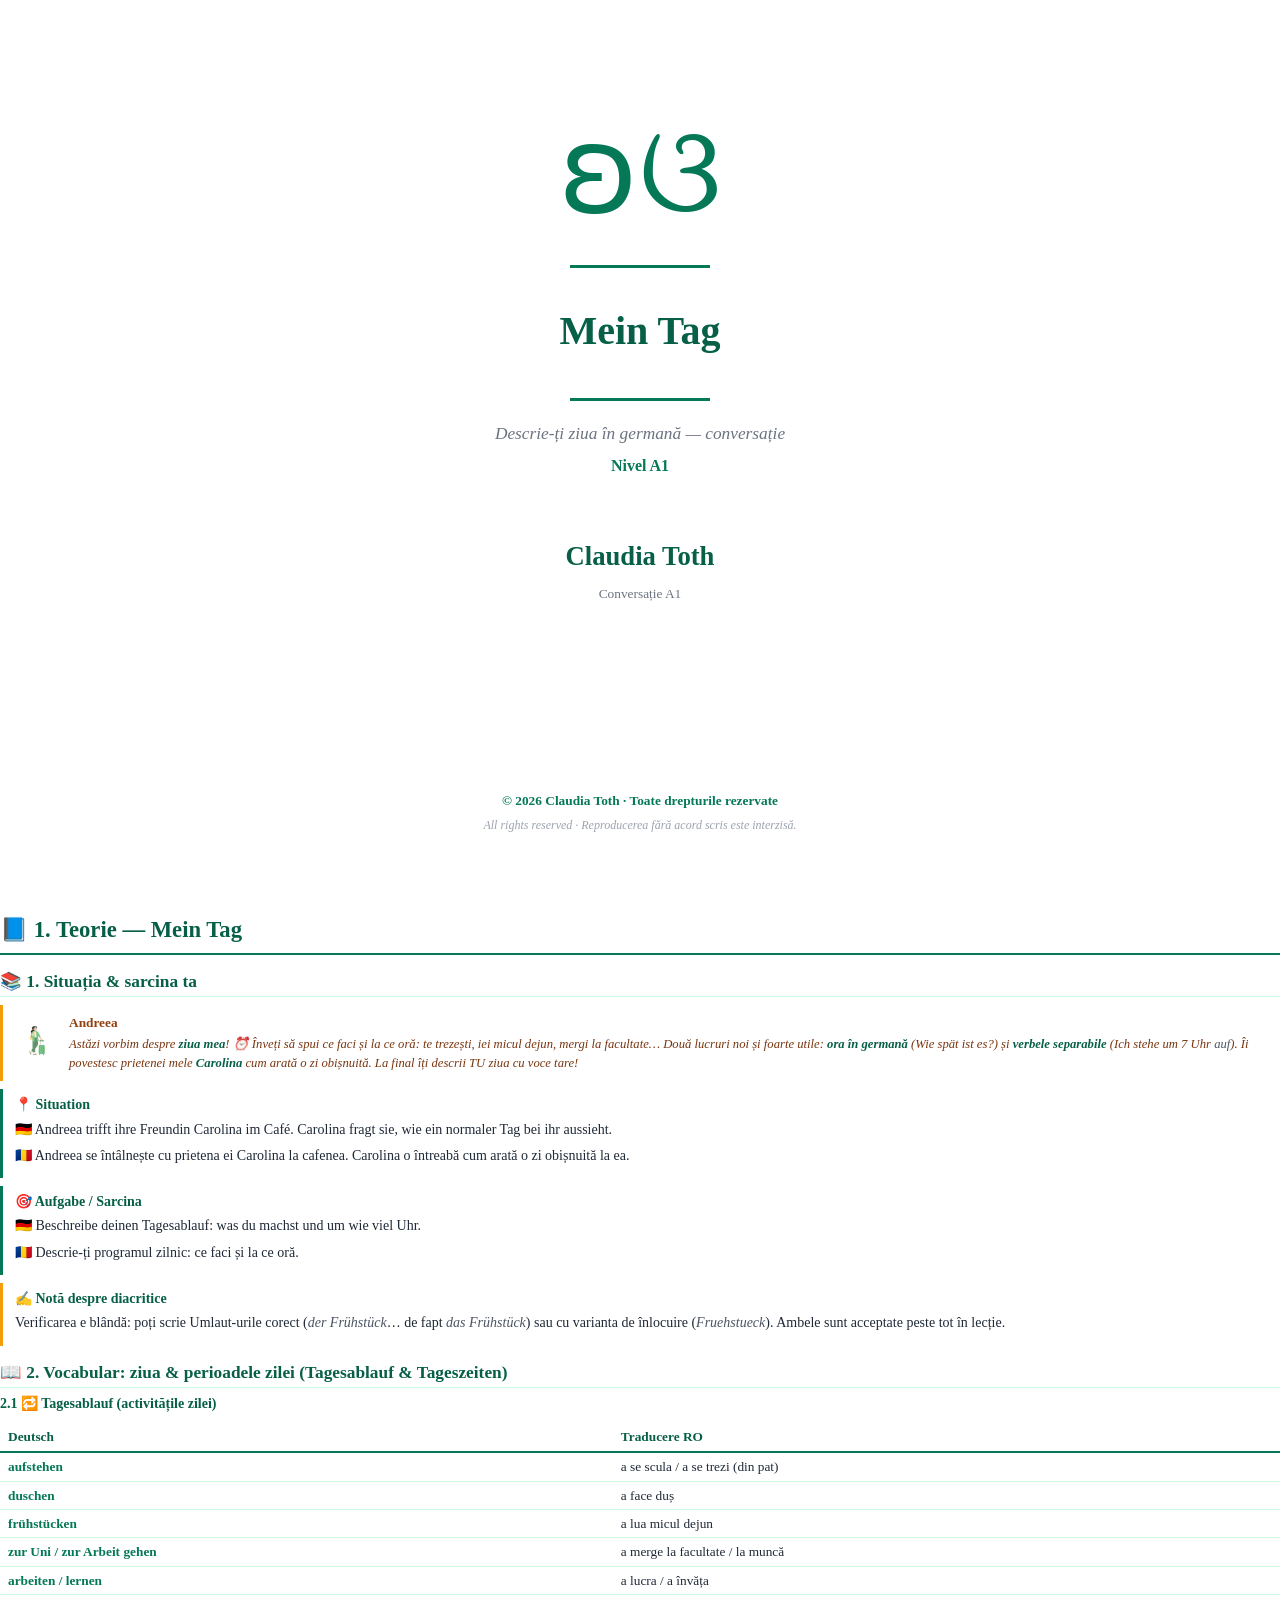
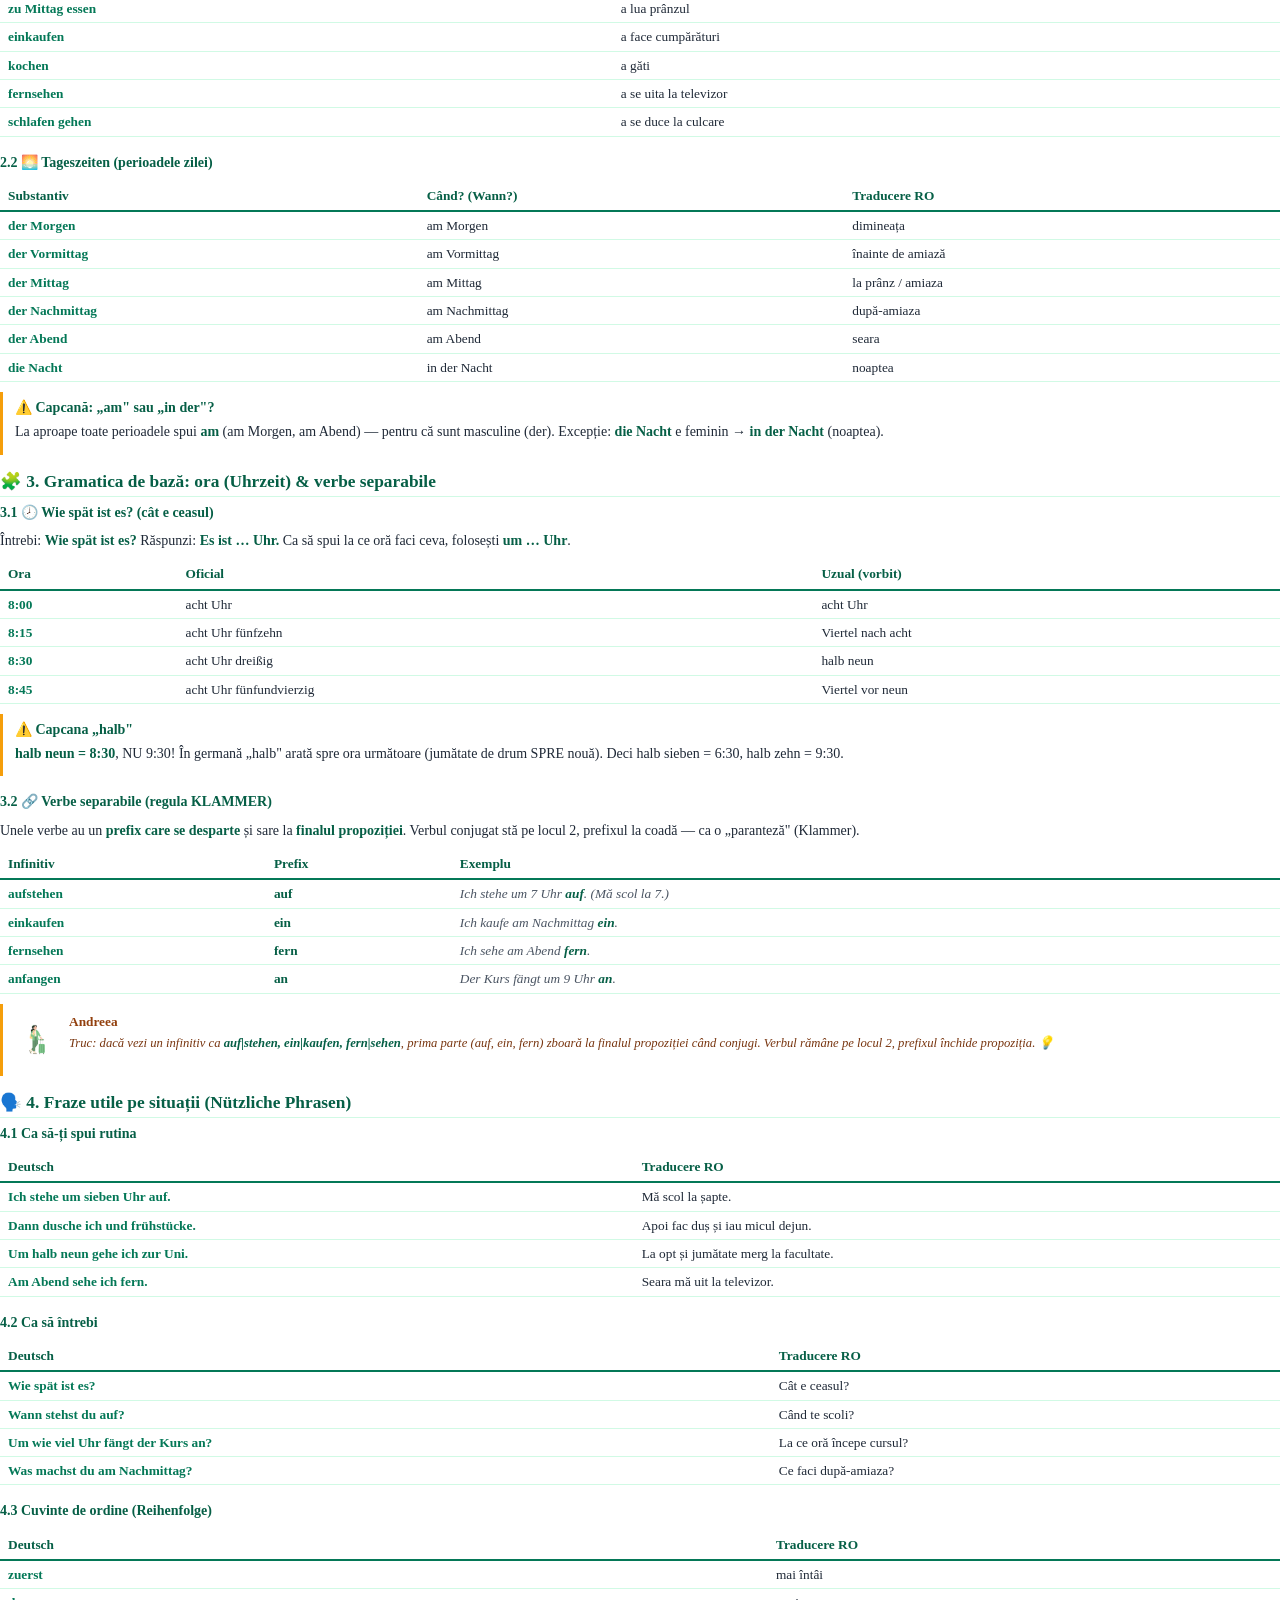
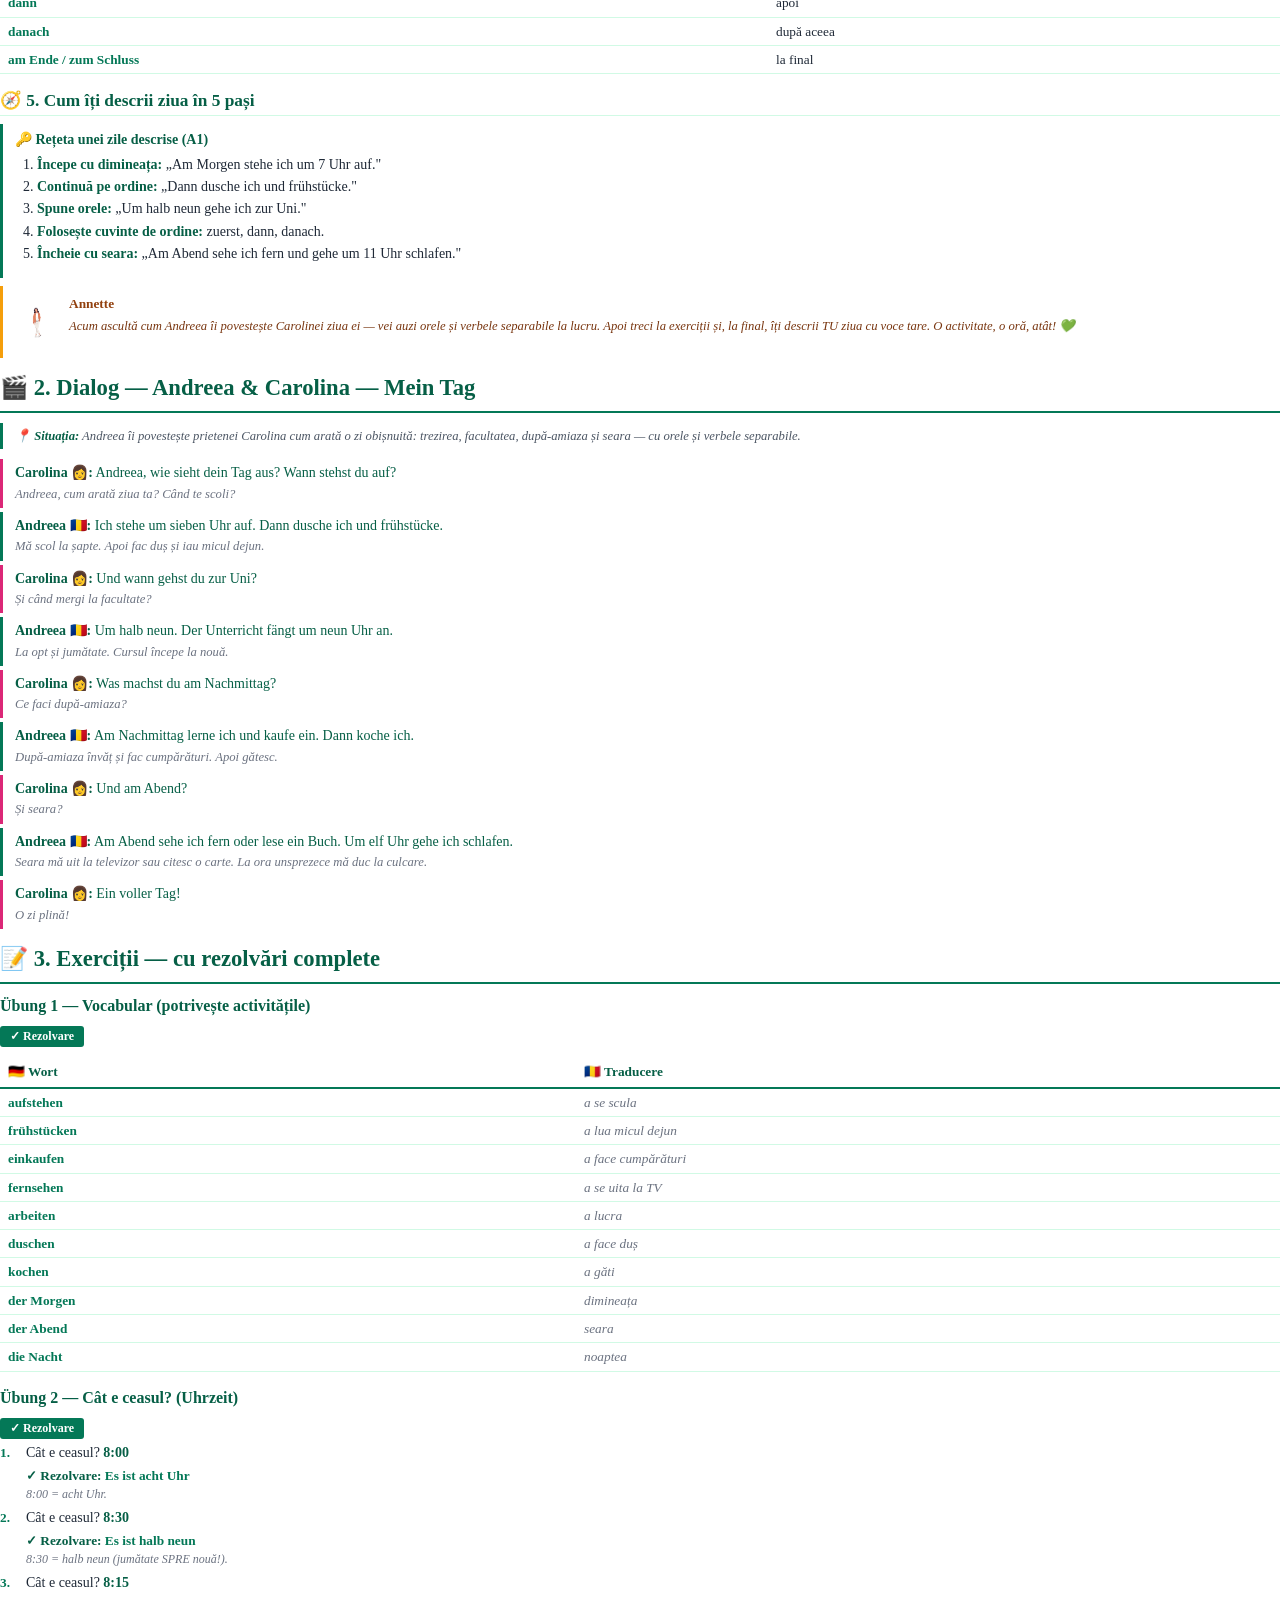
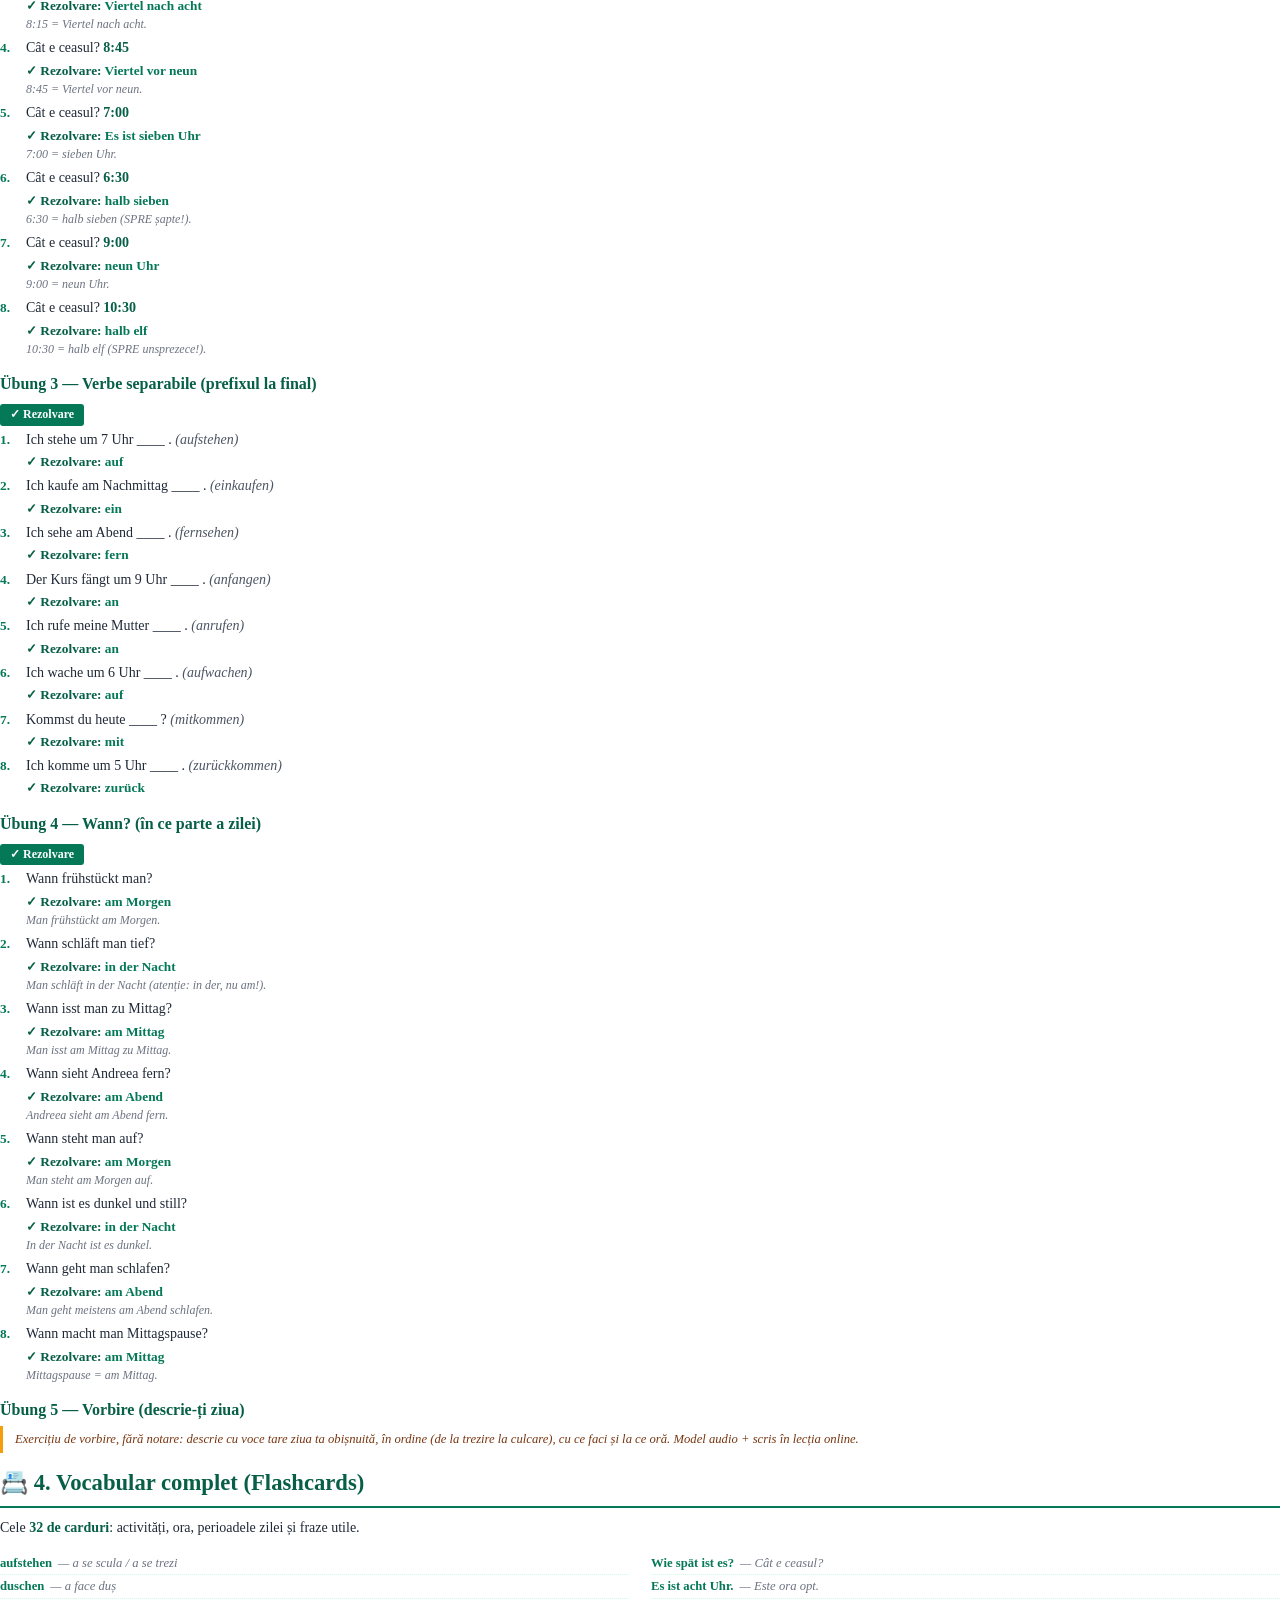
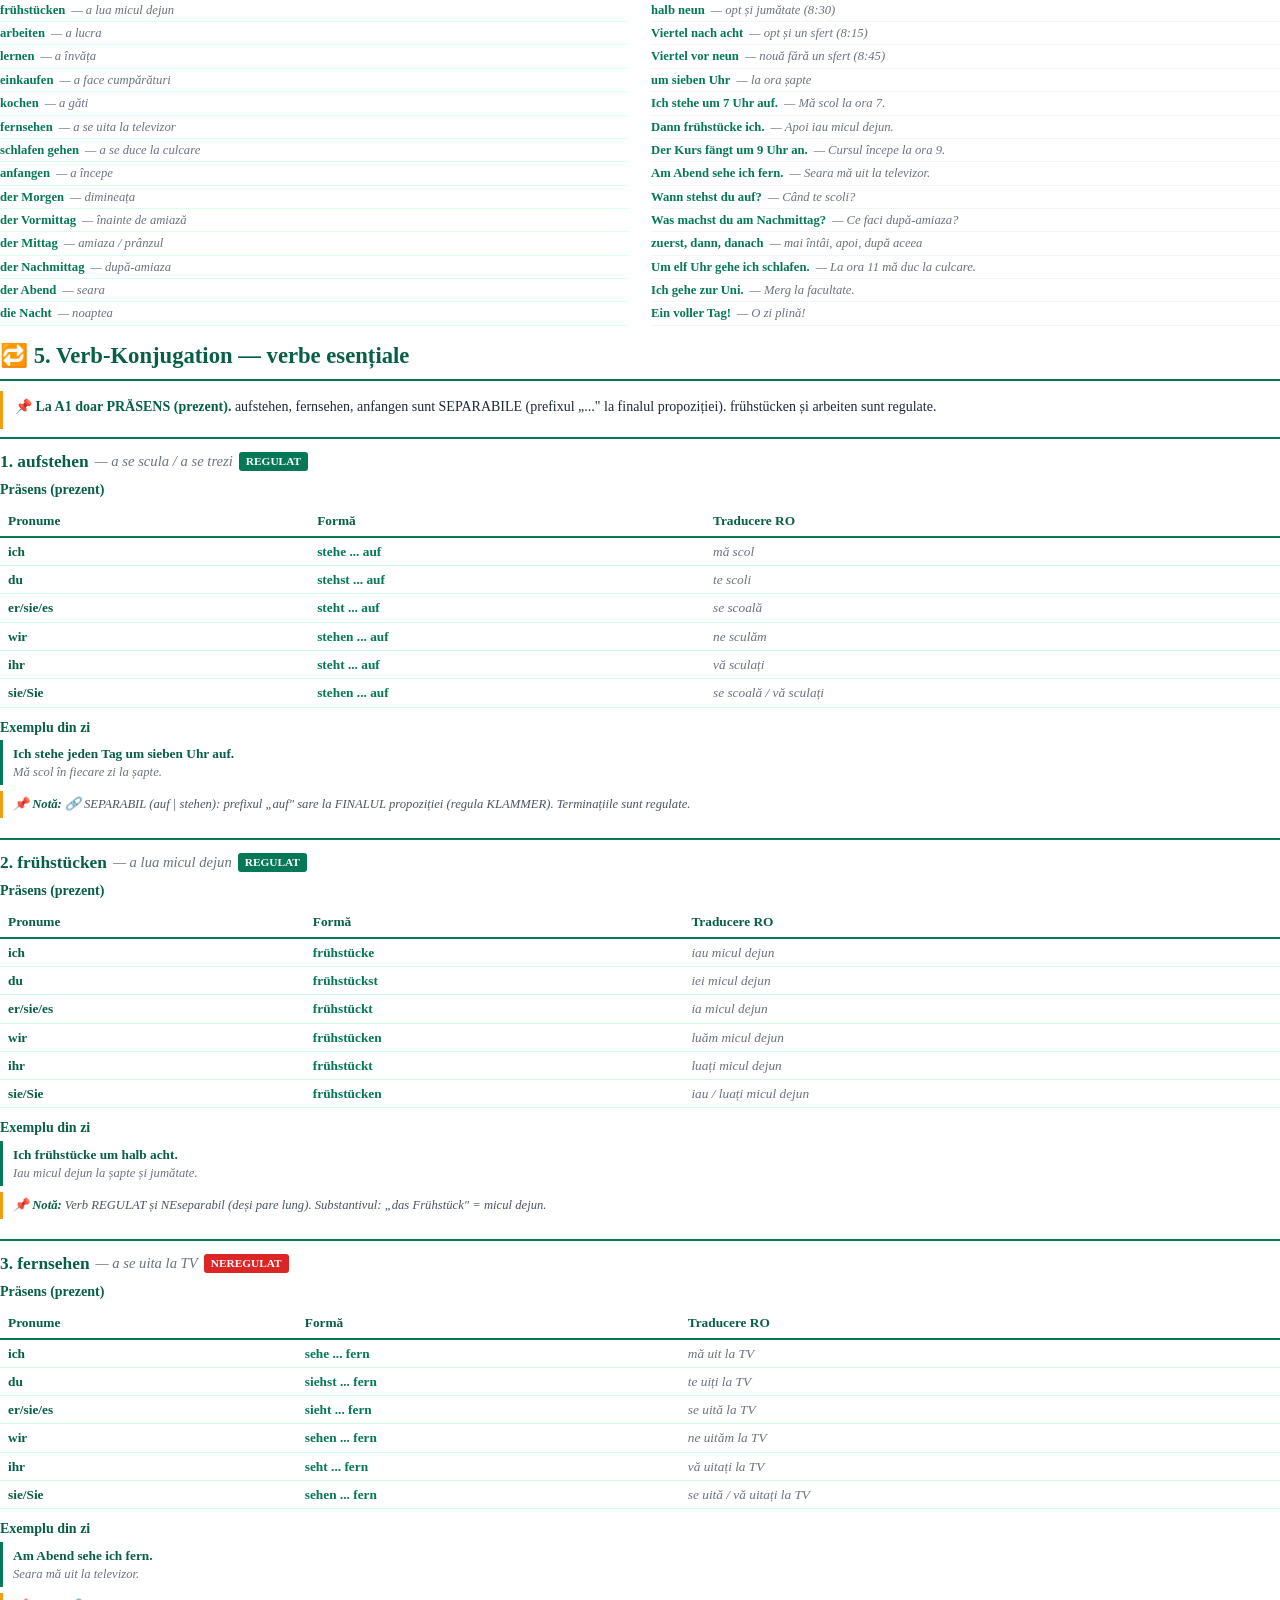
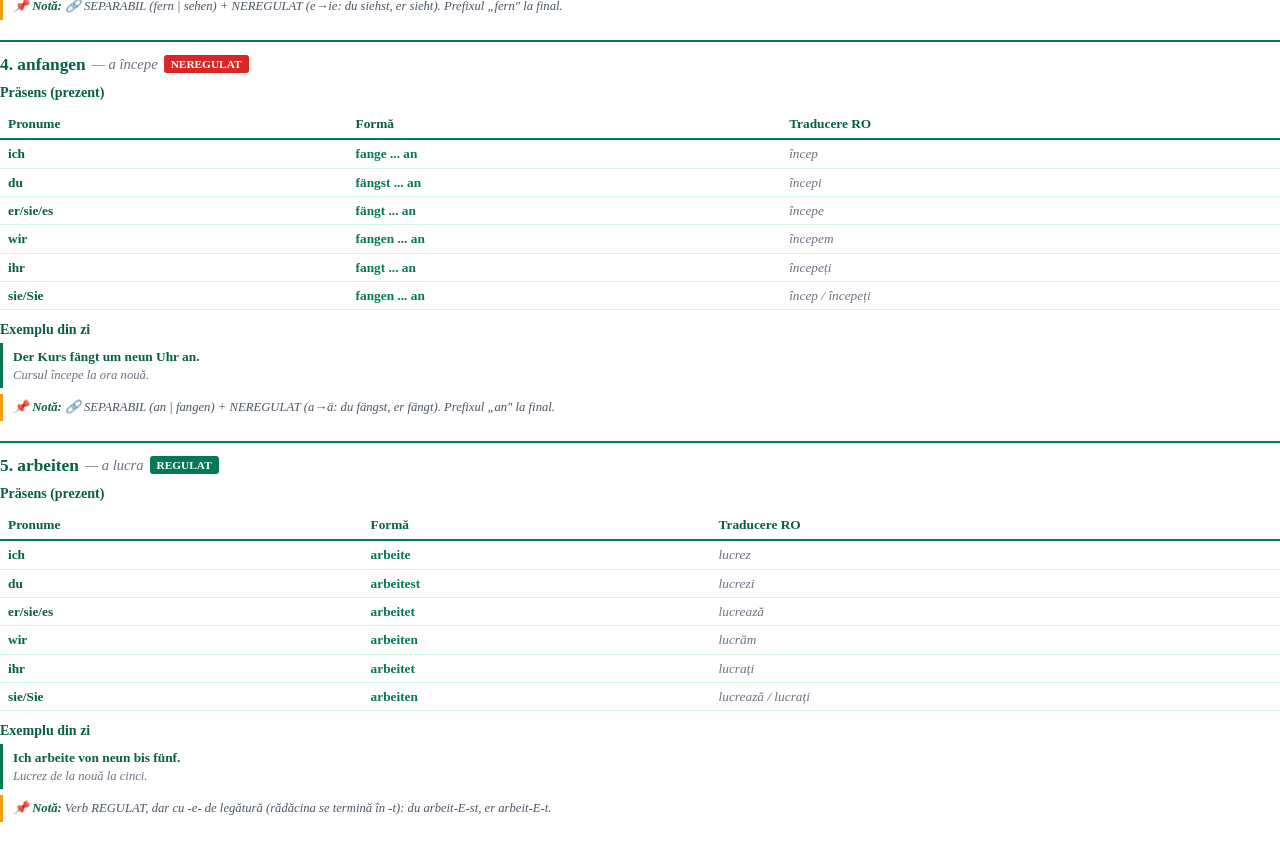
==== pdf.html @ 6375031e "Conversatie A1: Mein Tag (lectie completa) A 5-a lectie de conversatie A1. Rutina zilnica + ora (Uhr" ====
<!DOCTYPE html>
<html lang="ro">
<head>
    <meta charset="UTF-8">
    <meta name="robots" content="noindex, nofollow">
    <title>Mein Tag · Claudia Toth · A1</title>
    <style>
        @page { size: A4; margin: 22mm 18mm 22mm 18mm; @bottom-center { content: "ʚଓ Claudia Toth · Mein Tag · Nivel A1 · © 2026 — Toate drepturile rezervate · pag. " counter(page) " / " counter(pages); font-size: 8.5pt; color: #047857; font-family: 'Georgia', 'Times New Roman', serif; } }
        @page :first { margin: 0; @bottom-center { content: ""; } }
        * { box-sizing: border-box; margin: 0; padding: 0; }
        body { font-family: 'Georgia', 'Times New Roman', serif; color: #1f2937; line-height: 1.45; font-size: 10.5pt; -webkit-print-color-adjust: exact; print-color-adjust: exact; }
        .cover { width: 100%; min-height: 100vh; padding: 80px 60px 60px; text-align: center; display: flex; flex-direction: column; align-items: center; justify-content: flex-start; page-break-after: always; }
        .cover-symbol { font-size: 90pt; color: #047857; line-height: 1; margin: 30px 0 15px; font-family: 'Segoe UI Emoji', 'Segoe UI', sans-serif; }
        .cover-divider { width: 140px; height: 3px; background: #047857; margin: 20px 0; border: none; }
        .cover-title { font-size: 30pt; color: #065f46; font-weight: bold; margin: 14px 0 18px; font-family: 'Georgia', serif; }
        .cover-subtitle { font-size: 13pt; color: #6b7280; font-style: italic; margin-bottom: 8px; }
        .cover-level { font-size: 12pt; color: #047857; font-weight: bold; margin-bottom: 60px; }
        .cover-author { font-size: 20pt; color: #065f46; font-weight: bold; margin-bottom: 8px; }
        .cover-series { font-size: 10pt; color: #6b7280; margin-bottom: 80px; }
        .cover-copyright { margin-top: auto; font-size: 10pt; color: #047857; font-weight: 600; }
        .cover-notice { font-size: 9pt; color: #9ca3af; font-style: italic; margin-top: 6px; }
        h1.chapter { color: #065f46; padding: 0 0 6px 0; font-size: 17pt; margin: 14px 0 10px; border-bottom: 2px solid #047857; font-family: 'Georgia', serif; page-break-after: avoid; }
        h2.sub-chapter { color: #065f46; font-size: 13pt; margin: 14px 0 6px; padding-bottom: 2px; border-bottom: 1px solid #d1fae5; font-family: 'Georgia', serif; page-break-after: avoid; }
        p { margin-bottom: 6px; } strong { color: #065f46; } em { color: #4b5563; font-style: italic; }
        ul, ol { margin: 4px 0 8px 22px; } li { margin-bottom: 2px; }
        .theory-box { background: transparent; border-left: 3px solid #047857; padding: 6px 12px; margin: 8px 0; page-break-inside: avoid; }
        .theory-box h4 { color: #065f46; font-size: 10.5pt; margin-bottom: 4px; }
        .warn-box { border-left-color: #f59e0b; } .info-box { border-left-color: #6366f1; }
        table { width: 100%; border-collapse: collapse; margin: 6px 0 10px; font-size: 10pt; page-break-inside: avoid; }
        table th { padding: 5px 8px; text-align: left; font-weight: bold; color: #065f46; border-bottom: 2px solid #047857; }
        table td { padding: 4px 8px; border-bottom: 1px solid #d1fae5; vertical-align: top; }
        td.verb { color: #047857; font-weight: bold; } td.ro-text { color: #6b7280; font-style: italic; }
        .dlg-context { border-left: 3px solid #047857; padding: 4px 12px; margin: 6px 0 10px; font-style: italic; color: #4b5563; font-size: 9.5pt; }
        .dlg-line { padding: 4px 12px; margin-bottom: 4px; page-break-inside: avoid; }
        .dlg-line.andreea { border-left: 3px solid #047857; } .dlg-line.carolina { border-left: 3px solid #db2777; }
        .dlg-line .sp { font-weight: bold; color: #065f46; } .dlg-line .de { color: #065f46; } .dlg-line .ro { color: #6b7280; font-style: italic; font-size: 9.5pt; }
        .ex-block { margin-bottom: 14px; page-break-inside: avoid; }
        .ex-block h3 { color: #065f46; font-size: 12pt; margin-bottom: 5px; }
        .ex-block .instruction { border-left: 3px solid #f59e0b; padding: 4px 12px; margin-bottom: 6px; font-size: 9.5pt; color: #78350f; font-style: italic; }
        .rezolvare-banner { display: inline-block; background: #047857; color: white; padding: 2px 10px; border-radius: 3px; font-size: 9pt; font-weight: bold; margin: 4px 0; -webkit-print-color-adjust: exact; print-color-adjust: exact; }
        .ex-item { display: flex; gap: 8px; margin-bottom: 5px; align-items: flex-start; }
        .ex-num { color: #047857; font-weight: bold; font-size: 10pt; flex-shrink: 0; min-width: 18px; } .ex-num::after { content: "."; }
        .ex-body { flex: 1; } .ex-a { color: #047857; font-weight: bold; font-size: 10pt; margin-top: 2px; } .ex-a::before { content: "✓ Rezolvare: "; color: #065f46; }
        .ex-explanation { color: #6b7280; font-size: 9pt; font-style: italic; margin-top: 1px; }
        .flashcards-grid { columns: 2; column-gap: 22px; margin-top: 8px; }
        .fc-row { break-inside: avoid; padding: 2px 0; border-bottom: 1px dotted #d1fae5; font-size: 9.5pt; }
        .fc-row .de { color: #047857; font-weight: bold; } .fc-row .ro { color: #6b7280; font-style: italic; margin-left: 6px; }
        .verb-card { border-top: 2px solid #047857; padding: 10px 0 8px 0; margin-bottom: 12px; page-break-inside: avoid; }
        .verb-card .vh { display: flex; align-items: center; flex-wrap: wrap; gap: 6px; margin-bottom: 6px; }
        .verb-card .vh .name { font-size: 13pt; color: #065f46; font-weight: bold; } .verb-card .vh .ro { color: #6b7280; font-style: italic; font-size: 11pt; }
        .verb-card .vh .badge { display: inline-block; padding: 1px 7px; border-radius: 3px; font-size: 8.5pt; color: white; font-weight: bold; -webkit-print-color-adjust: exact; print-color-adjust: exact; }
        .verb-card .badge.weak { background: #047857; } .verb-card .badge.strong { background: #dc2626; }
        .verb-card h5 { color: #065f46; margin: 6px 0 2px; font-size: 10.5pt; }
        .verb-card .perfekt-box { border-left: 3px solid #047857; padding: 4px 10px; margin-top: 2px; font-size: 10pt; }
        .verb-card .perfekt-box .de { color: #065f46; font-weight: 600; } .verb-card .perfekt-box .ro { color: #6b7280; font-style: italic; font-size: 9.5pt; }
        .verb-card .note { font-size: 9.5pt; color: #4b5563; padding: 4px 10px; border-left: 3px solid #f59e0b; margin-top: 6px; font-style: italic; }
        .new-section { page-break-before: always; }
        .andreea-note { display: flex; gap: 10px; align-items: flex-start; border-left: 3px solid #f59e0b; padding: 8px 12px; margin: 8px 0; page-break-inside: avoid; }
        .andreea-note-avatar { width: 44px; height: 56px; object-fit: contain; flex-shrink: 0; }
        .andreea-note-content { flex: 1; } .andreea-note-content .speaker { font-weight: bold; color: #92400e; font-size: 10pt; margin-bottom: 3px; } .andreea-note-content .text { color: #78350f; font-size: 9.5pt; font-style: italic; line-height: 1.5; }
    </style>
</head>
<body>
<div class="cover">
    <div class="cover-symbol">ʚଓ</div>
    <hr class="cover-divider">
    <h1 class="cover-title">Mein Tag</h1>
    <hr class="cover-divider">
    <p class="cover-subtitle">Descrie-ți ziua în germană — conversație</p>
    <p class="cover-level">Nivel A1</p>
    <p class="cover-author">Claudia Toth</p>
    <p class="cover-series">Conversație A1</p>
    <div class="cover-copyright">© 2026 Claudia Toth · Toate drepturile rezervate</div>
    <p class="cover-notice">All rights reserved · Reproducerea fără acord scris este interzisă.</p>
</div>
<div id="pdf-content"></div>
<script src="theory.js"></script>
<script src="dialogs.js"></script>
<script src="exercises.js"></script>
<script src="flashcards.js"></script>
<script src="verbs.js"></script>
<script src="final-test.js"></script>
<script src="pdf-builder.js"></script>
</body>
</html>
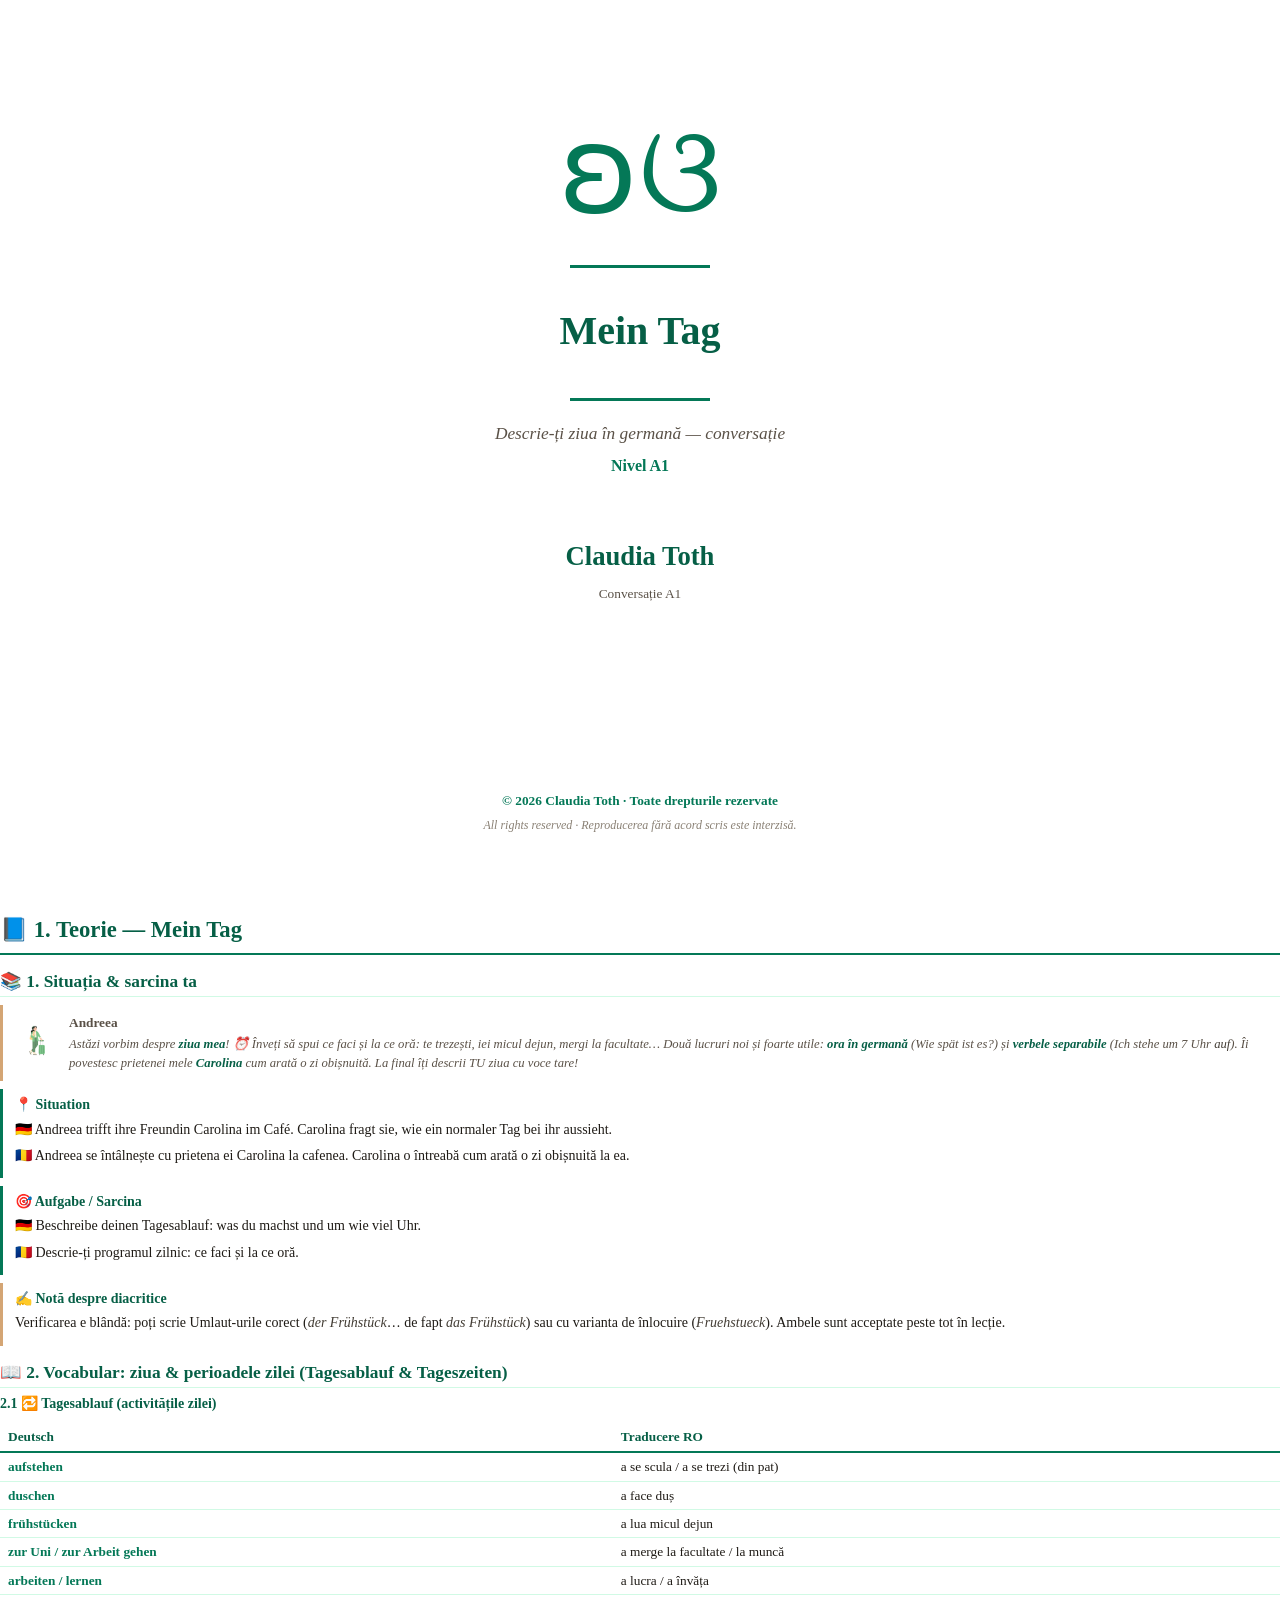
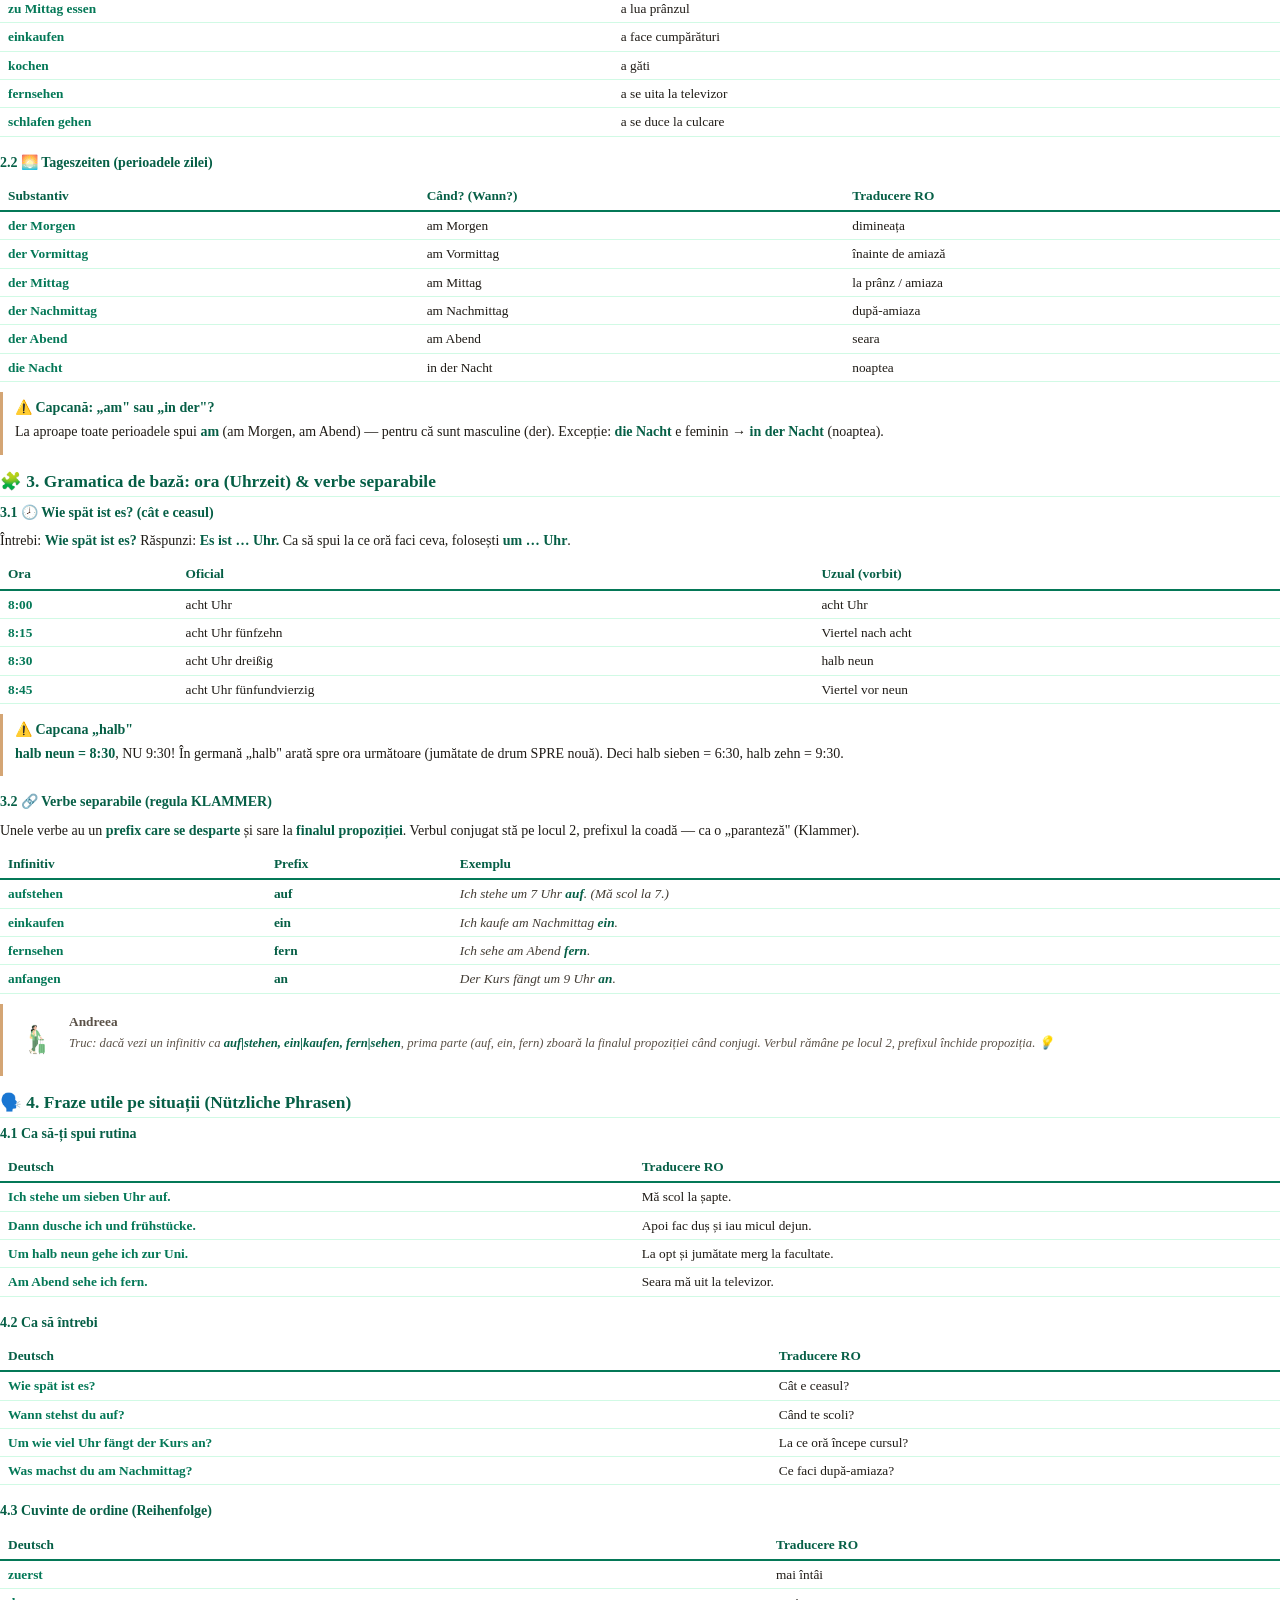
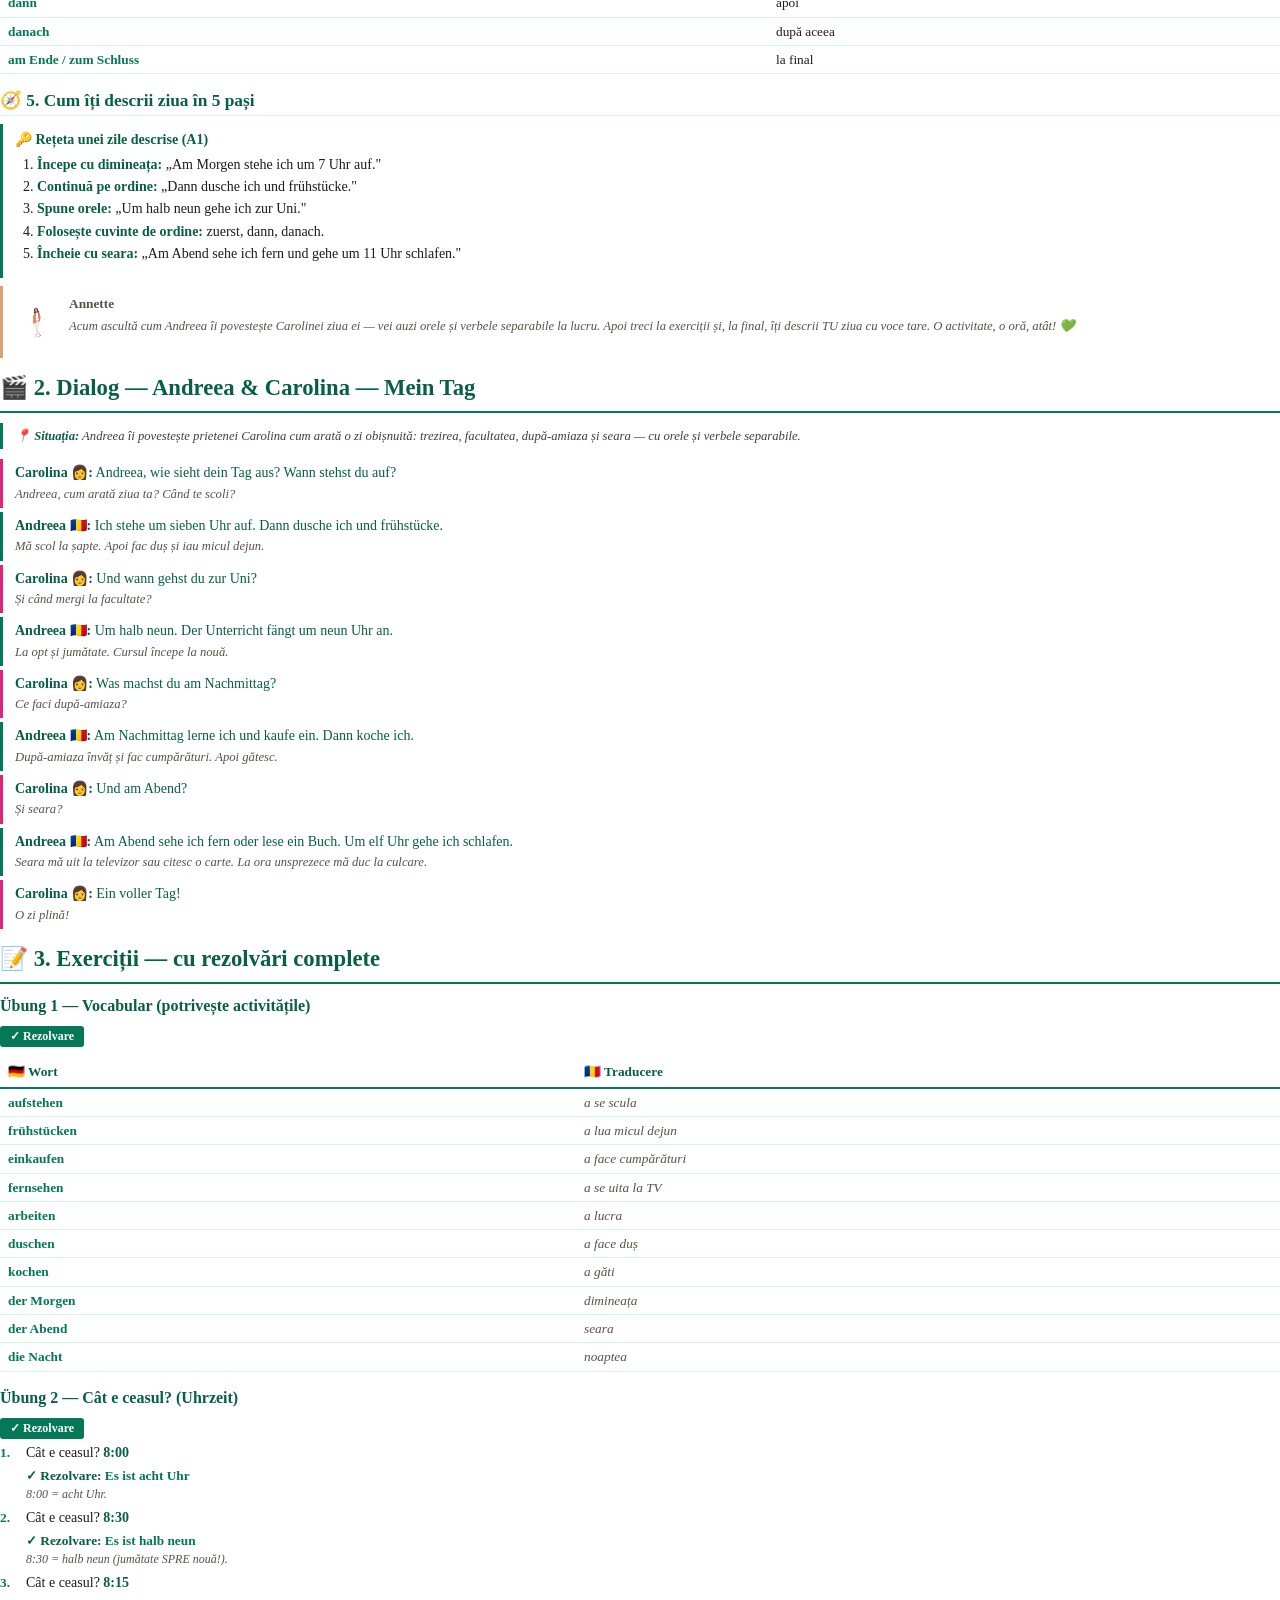
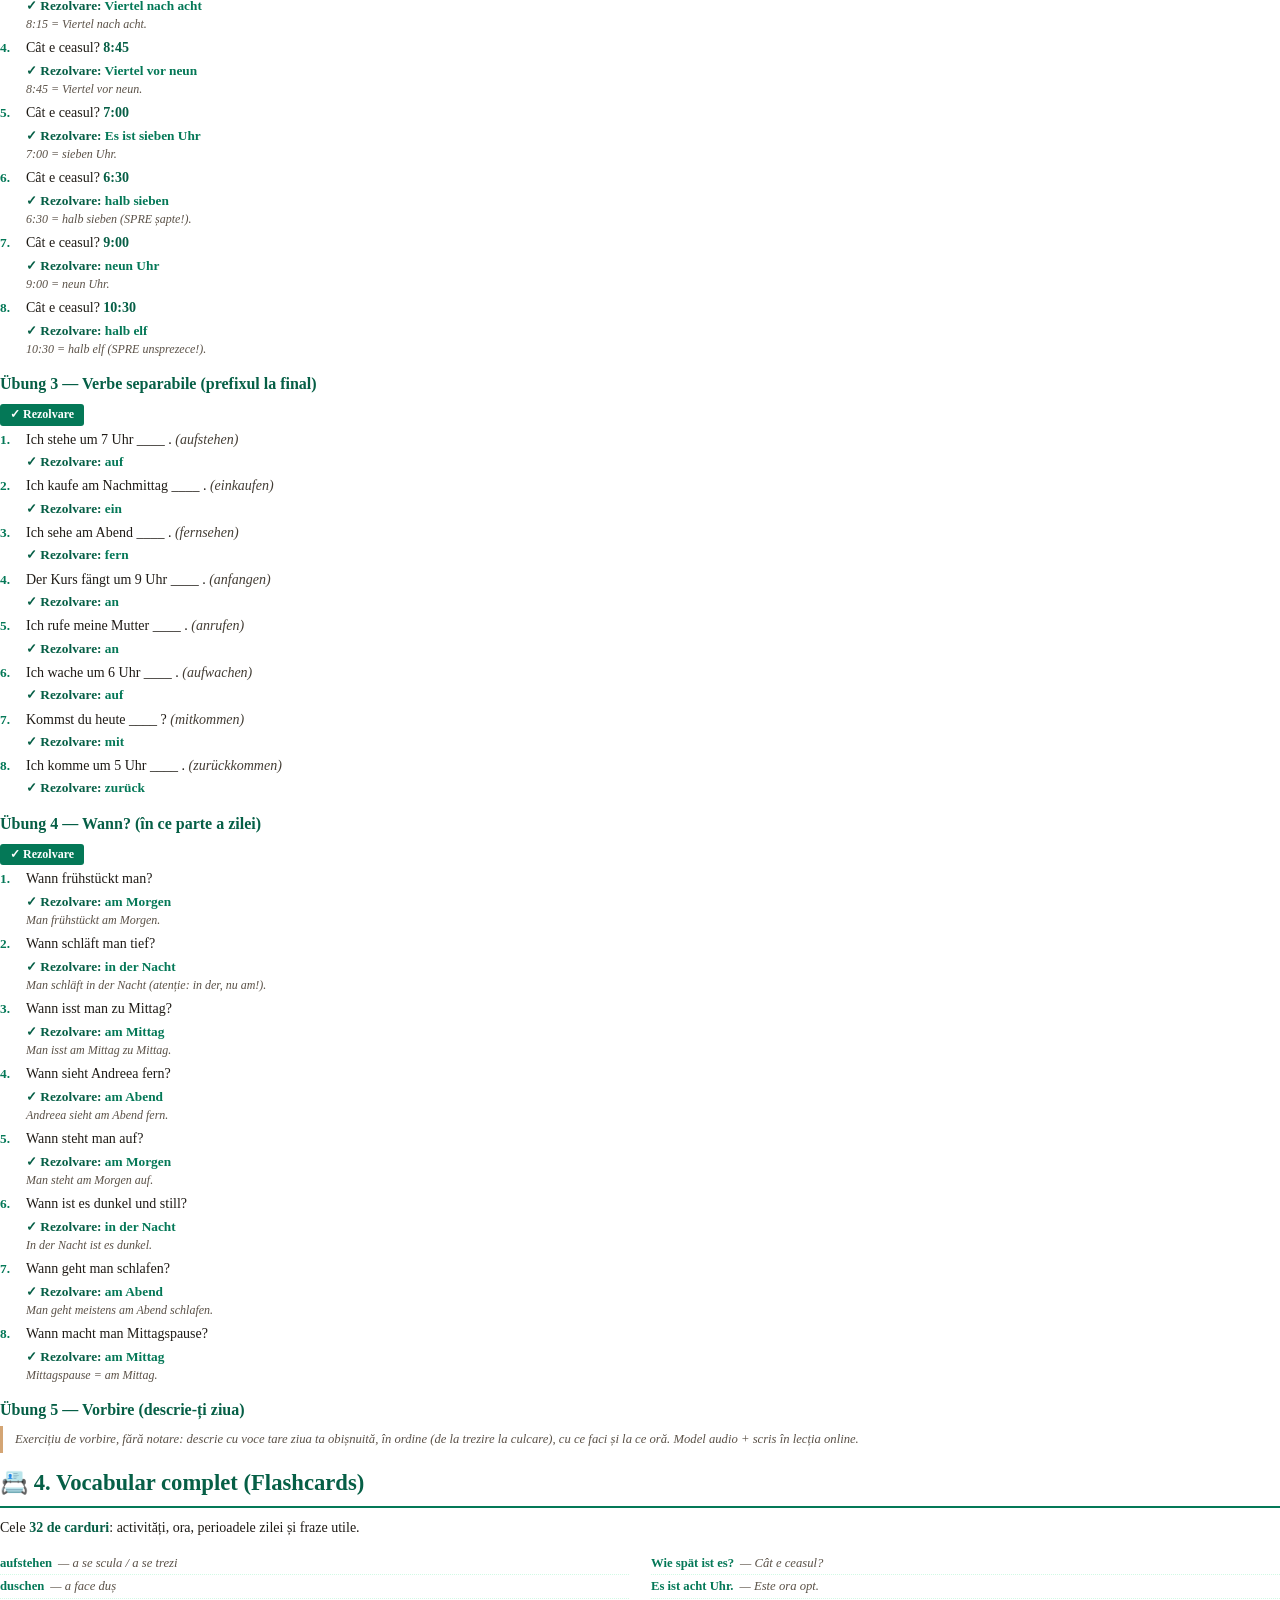
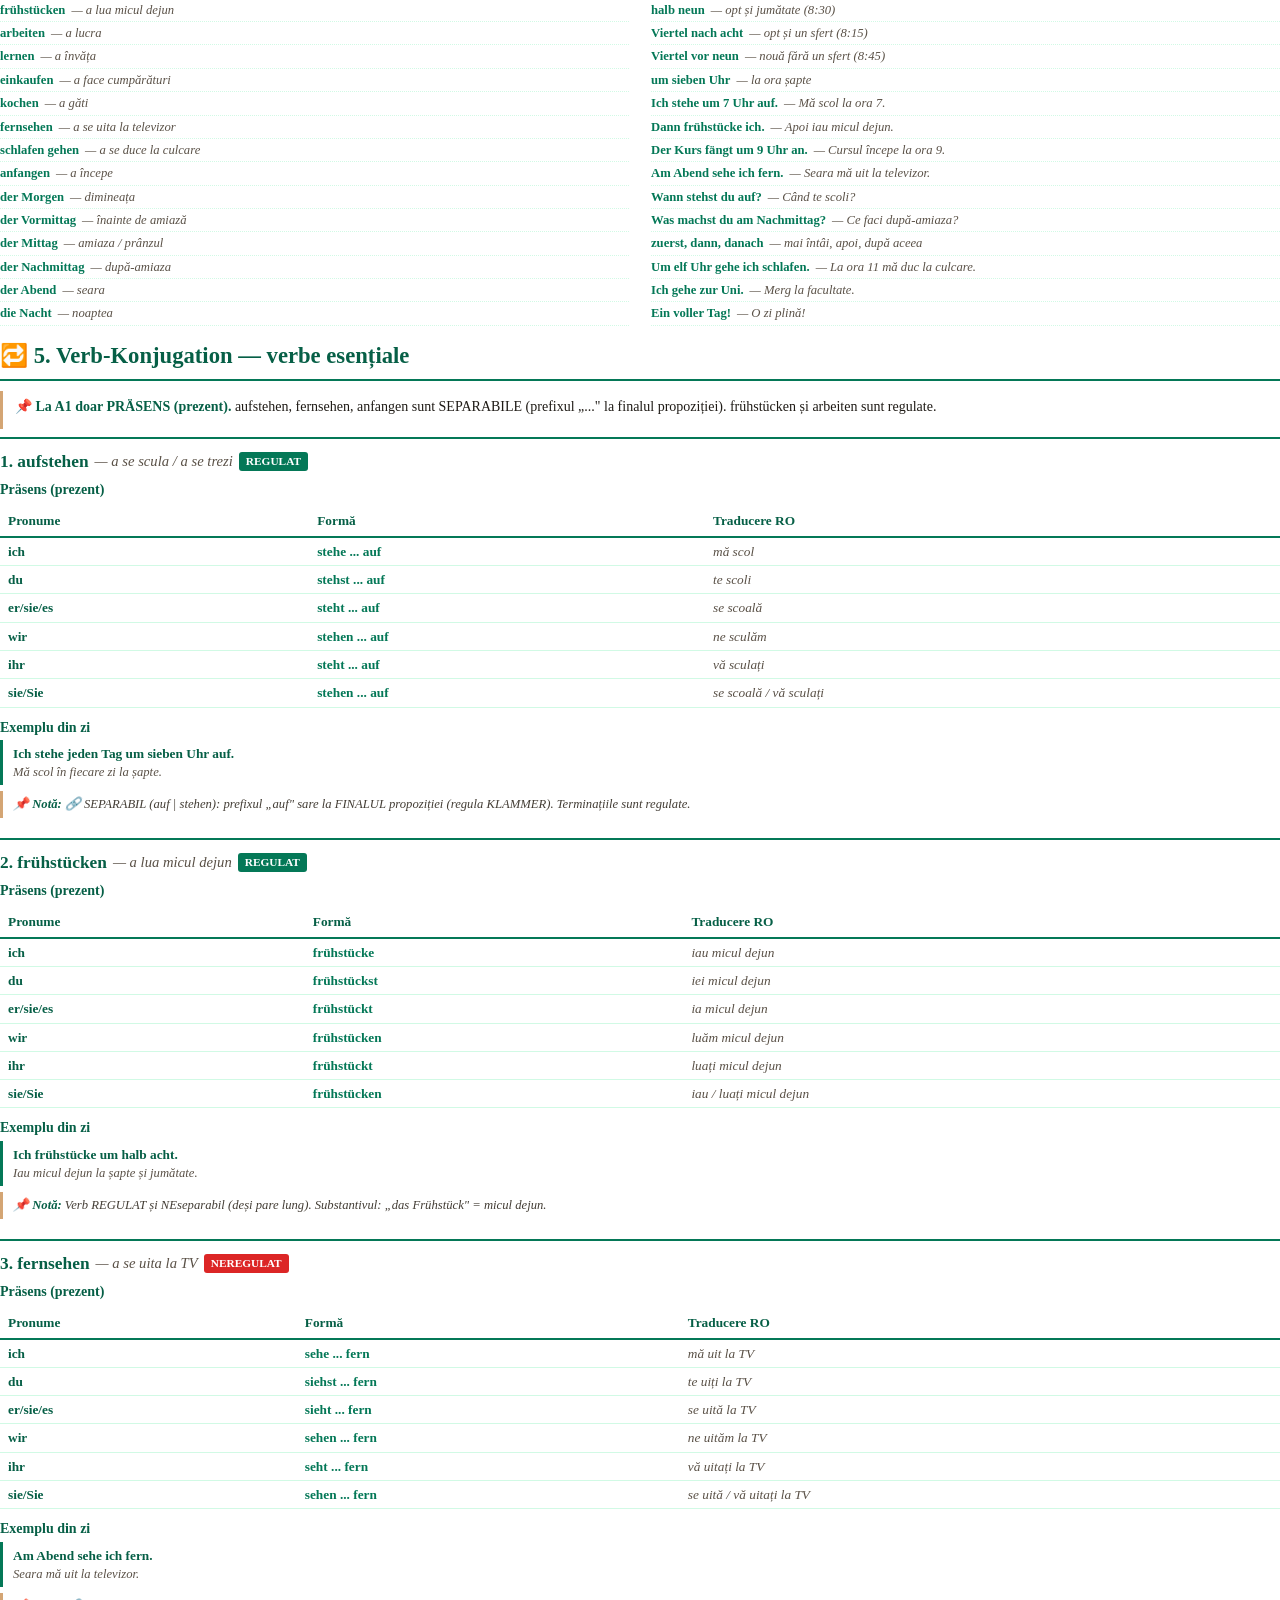
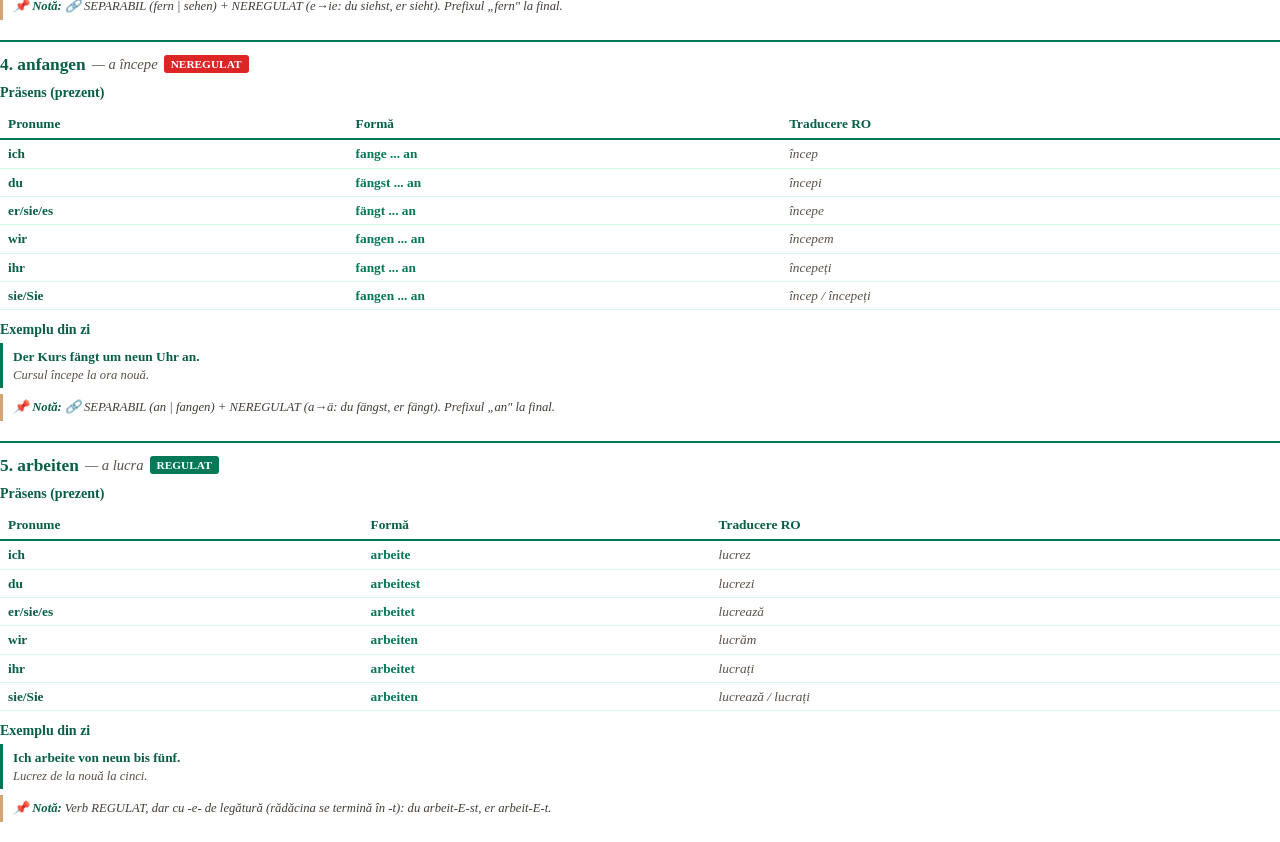
==== commit a05cd304: "Rebrand v2 culori: crem + auriu + emerald (mustar v1 eliminat) + PDF regenerat Co-Authored-By: Claud" ====
--- a/pdf.html
+++ b/pdf.html
@@ -8,56 +8,56 @@
         @page { size: A4; margin: 22mm 18mm 22mm 18mm; @bottom-center { content: "ʚଓ Claudia Toth · Mein Tag · Nivel A1 · © 2026 — Toate drepturile rezervate · pag. " counter(page) " / " counter(pages); font-size: 8.5pt; color: #047857; font-family: 'Georgia', 'Times New Roman', serif; } }
         @page :first { margin: 0; @bottom-center { content: ""; } }
         * { box-sizing: border-box; margin: 0; padding: 0; }
-        body { font-family: 'Georgia', 'Times New Roman', serif; color: #1f2937; line-height: 1.45; font-size: 10.5pt; -webkit-print-color-adjust: exact; print-color-adjust: exact; }
+        body { font-family: 'Georgia', 'Times New Roman', serif; color: #1F1B16; line-height: 1.45; font-size: 10.5pt; -webkit-print-color-adjust: exact; print-color-adjust: exact; }
         .cover { width: 100%; min-height: 100vh; padding: 80px 60px 60px; text-align: center; display: flex; flex-direction: column; align-items: center; justify-content: flex-start; page-break-after: always; }
         .cover-symbol { font-size: 90pt; color: #047857; line-height: 1; margin: 30px 0 15px; font-family: 'Segoe UI Emoji', 'Segoe UI', sans-serif; }
         .cover-divider { width: 140px; height: 3px; background: #047857; margin: 20px 0; border: none; }
         .cover-title { font-size: 30pt; color: #065f46; font-weight: bold; margin: 14px 0 18px; font-family: 'Georgia', serif; }
-        .cover-subtitle { font-size: 13pt; color: #6b7280; font-style: italic; margin-bottom: 8px; }
+        .cover-subtitle { font-size: 13pt; color: #5A5147; font-style: italic; margin-bottom: 8px; }
         .cover-level { font-size: 12pt; color: #047857; font-weight: bold; margin-bottom: 60px; }
         .cover-author { font-size: 20pt; color: #065f46; font-weight: bold; margin-bottom: 8px; }
-        .cover-series { font-size: 10pt; color: #6b7280; margin-bottom: 80px; }
+        .cover-series { font-size: 10pt; color: #5A5147; margin-bottom: 80px; }
         .cover-copyright { margin-top: auto; font-size: 10pt; color: #047857; font-weight: 600; }
-        .cover-notice { font-size: 9pt; color: #9ca3af; font-style: italic; margin-top: 6px; }
+        .cover-notice { font-size: 9pt; color: #8a8175; font-style: italic; margin-top: 6px; }
         h1.chapter { color: #065f46; padding: 0 0 6px 0; font-size: 17pt; margin: 14px 0 10px; border-bottom: 2px solid #047857; font-family: 'Georgia', serif; page-break-after: avoid; }
         h2.sub-chapter { color: #065f46; font-size: 13pt; margin: 14px 0 6px; padding-bottom: 2px; border-bottom: 1px solid #d1fae5; font-family: 'Georgia', serif; page-break-after: avoid; }
-        p { margin-bottom: 6px; } strong { color: #065f46; } em { color: #4b5563; font-style: italic; }
+        p { margin-bottom: 6px; } strong { color: #065f46; } em { color: #433d35; font-style: italic; }
         ul, ol { margin: 4px 0 8px 22px; } li { margin-bottom: 2px; }
         .theory-box { background: transparent; border-left: 3px solid #047857; padding: 6px 12px; margin: 8px 0; page-break-inside: avoid; }
         .theory-box h4 { color: #065f46; font-size: 10.5pt; margin-bottom: 4px; }
-        .warn-box { border-left-color: #f59e0b; } .info-box { border-left-color: #6366f1; }
+        .warn-box { border-left-color: #D4A574; } .info-box { border-left-color: #6366f1; }
         table { width: 100%; border-collapse: collapse; margin: 6px 0 10px; font-size: 10pt; page-break-inside: avoid; }
         table th { padding: 5px 8px; text-align: left; font-weight: bold; color: #065f46; border-bottom: 2px solid #047857; }
         table td { padding: 4px 8px; border-bottom: 1px solid #d1fae5; vertical-align: top; }
-        td.verb { color: #047857; font-weight: bold; } td.ro-text { color: #6b7280; font-style: italic; }
-        .dlg-context { border-left: 3px solid #047857; padding: 4px 12px; margin: 6px 0 10px; font-style: italic; color: #4b5563; font-size: 9.5pt; }
+        td.verb { color: #047857; font-weight: bold; } td.ro-text { color: #5A5147; font-style: italic; }
+        .dlg-context { border-left: 3px solid #047857; padding: 4px 12px; margin: 6px 0 10px; font-style: italic; color: #433d35; font-size: 9.5pt; }
         .dlg-line { padding: 4px 12px; margin-bottom: 4px; page-break-inside: avoid; }
         .dlg-line.andreea { border-left: 3px solid #047857; } .dlg-line.carolina { border-left: 3px solid #db2777; }
-        .dlg-line .sp { font-weight: bold; color: #065f46; } .dlg-line .de { color: #065f46; } .dlg-line .ro { color: #6b7280; font-style: italic; font-size: 9.5pt; }
+        .dlg-line .sp { font-weight: bold; color: #065f46; } .dlg-line .de { color: #065f46; } .dlg-line .ro { color: #5A5147; font-style: italic; font-size: 9.5pt; }
         .ex-block { margin-bottom: 14px; page-break-inside: avoid; }
         .ex-block h3 { color: #065f46; font-size: 12pt; margin-bottom: 5px; }
-        .ex-block .instruction { border-left: 3px solid #f59e0b; padding: 4px 12px; margin-bottom: 6px; font-size: 9.5pt; color: #78350f; font-style: italic; }
+        .ex-block .instruction { border-left: 3px solid #D4A574; padding: 4px 12px; margin-bottom: 6px; font-size: 9.5pt; color: #5A5147; font-style: italic; }
         .rezolvare-banner { display: inline-block; background: #047857; color: white; padding: 2px 10px; border-radius: 3px; font-size: 9pt; font-weight: bold; margin: 4px 0; -webkit-print-color-adjust: exact; print-color-adjust: exact; }
         .ex-item { display: flex; gap: 8px; margin-bottom: 5px; align-items: flex-start; }
         .ex-num { color: #047857; font-weight: bold; font-size: 10pt; flex-shrink: 0; min-width: 18px; } .ex-num::after { content: "."; }
         .ex-body { flex: 1; } .ex-a { color: #047857; font-weight: bold; font-size: 10pt; margin-top: 2px; } .ex-a::before { content: "✓ Rezolvare: "; color: #065f46; }
-        .ex-explanation { color: #6b7280; font-size: 9pt; font-style: italic; margin-top: 1px; }
+        .ex-explanation { color: #5A5147; font-size: 9pt; font-style: italic; margin-top: 1px; }
         .flashcards-grid { columns: 2; column-gap: 22px; margin-top: 8px; }
         .fc-row { break-inside: avoid; padding: 2px 0; border-bottom: 1px dotted #d1fae5; font-size: 9.5pt; }
-        .fc-row .de { color: #047857; font-weight: bold; } .fc-row .ro { color: #6b7280; font-style: italic; margin-left: 6px; }
+        .fc-row .de { color: #047857; font-weight: bold; } .fc-row .ro { color: #5A5147; font-style: italic; margin-left: 6px; }
         .verb-card { border-top: 2px solid #047857; padding: 10px 0 8px 0; margin-bottom: 12px; page-break-inside: avoid; }
         .verb-card .vh { display: flex; align-items: center; flex-wrap: wrap; gap: 6px; margin-bottom: 6px; }
-        .verb-card .vh .name { font-size: 13pt; color: #065f46; font-weight: bold; } .verb-card .vh .ro { color: #6b7280; font-style: italic; font-size: 11pt; }
+        .verb-card .vh .name { font-size: 13pt; color: #065f46; font-weight: bold; } .verb-card .vh .ro { color: #5A5147; font-style: italic; font-size: 11pt; }
         .verb-card .vh .badge { display: inline-block; padding: 1px 7px; border-radius: 3px; font-size: 8.5pt; color: white; font-weight: bold; -webkit-print-color-adjust: exact; print-color-adjust: exact; }
         .verb-card .badge.weak { background: #047857; } .verb-card .badge.strong { background: #dc2626; }
         .verb-card h5 { color: #065f46; margin: 6px 0 2px; font-size: 10.5pt; }
         .verb-card .perfekt-box { border-left: 3px solid #047857; padding: 4px 10px; margin-top: 2px; font-size: 10pt; }
-        .verb-card .perfekt-box .de { color: #065f46; font-weight: 600; } .verb-card .perfekt-box .ro { color: #6b7280; font-style: italic; font-size: 9.5pt; }
-        .verb-card .note { font-size: 9.5pt; color: #4b5563; padding: 4px 10px; border-left: 3px solid #f59e0b; margin-top: 6px; font-style: italic; }
+        .verb-card .perfekt-box .de { color: #065f46; font-weight: 600; } .verb-card .perfekt-box .ro { color: #5A5147; font-style: italic; font-size: 9.5pt; }
+        .verb-card .note { font-size: 9.5pt; color: #433d35; padding: 4px 10px; border-left: 3px solid #D4A574; margin-top: 6px; font-style: italic; }
         .new-section { page-break-before: always; }
-        .andreea-note { display: flex; gap: 10px; align-items: flex-start; border-left: 3px solid #f59e0b; padding: 8px 12px; margin: 8px 0; page-break-inside: avoid; }
+        .andreea-note { display: flex; gap: 10px; align-items: flex-start; border-left: 3px solid #D4A574; padding: 8px 12px; margin: 8px 0; page-break-inside: avoid; }
         .andreea-note-avatar { width: 44px; height: 56px; object-fit: contain; flex-shrink: 0; }
-        .andreea-note-content { flex: 1; } .andreea-note-content .speaker { font-weight: bold; color: #92400e; font-size: 10pt; margin-bottom: 3px; } .andreea-note-content .text { color: #78350f; font-size: 9.5pt; font-style: italic; line-height: 1.5; }
+        .andreea-note-content { flex: 1; } .andreea-note-content .speaker { font-weight: bold; color: #5A5147; font-size: 10pt; margin-bottom: 3px; } .andreea-note-content .text { color: #5A5147; font-size: 9.5pt; font-style: italic; line-height: 1.5; }
     </style>
 </head>
 <body>
